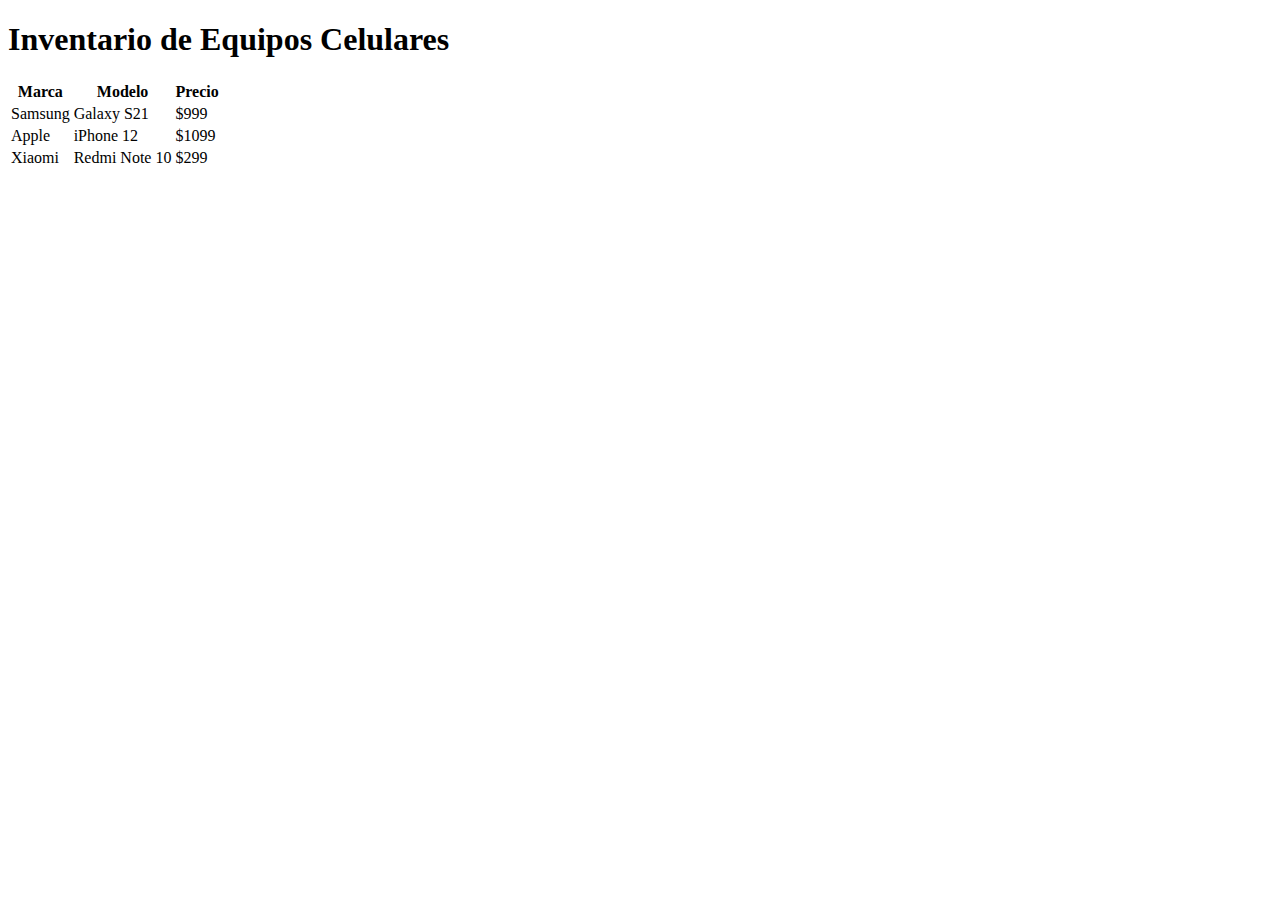
==== index.html @ ec6be2ff "Create index.html" ====
<!DOCTYPE html>
<html lang="es">
<head>
    <meta charset="UTF-8">
    <meta name="viewport" content="width=device-width, initial-scale=1.0">
    <title>Inventario de Equipos Celulares</title>
    <link rel="stylesheet" type="text/css" href="estilos.css">
</head>
<body>
    <h1>Inventario de Equipos Celulares</h1>

  <table>
    <thead>
      <tr>
        <th>Marca</th>
        <th>Modelo</th>
        <th>Precio</th>
      </tr>
    </thead>
    <tbody>
      <tr>
        <td>Samsung</td>
        <td>Galaxy S21</td>
        <td>$999</td>
      </tr>
      <tr>
        <td>Apple</td>
        <td>iPhone 12</td>
        <td>$1099</td>
      </tr>
      <tr>
        <td>Xiaomi</td>
        <td>Redmi Note 10</td>
        <td>$299</td>
      </tr>
      <!-- Agrega más filas según tus necesidades -->
    </tbody>
  </table>
</body>
</html>
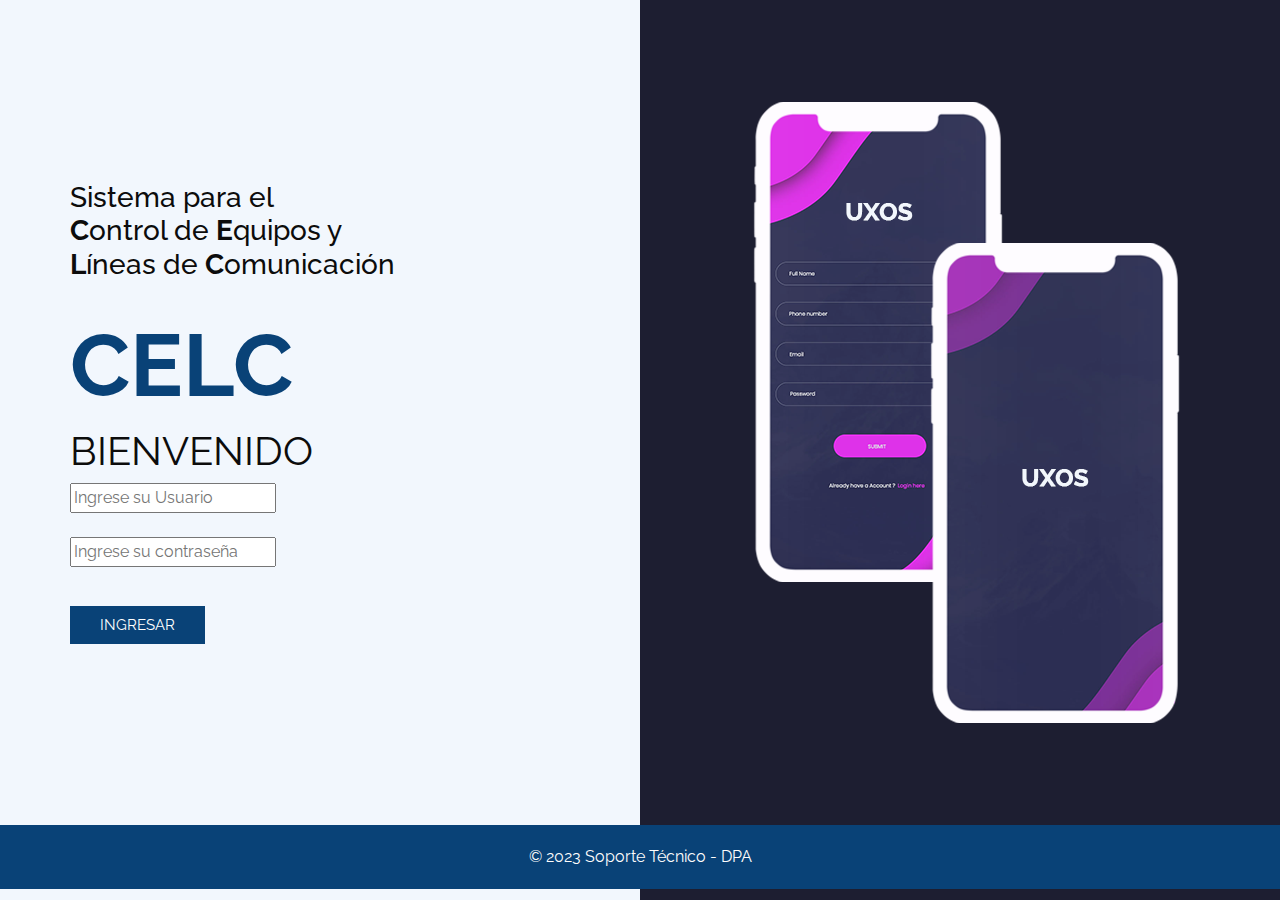
==== commit 274ffdbb: "Nuevo diseño CELC" ====
--- a/index.html
+++ b/index.html
@@ -1,40 +1,74 @@
-<!DOCTYPE html>
-<html lang="es">
-<head>
-    <meta charset="UTF-8">
-    <meta name="viewport" content="width=device-width, initial-scale=1.0">
-    <title>Inventario de Equipos Celulares</title>
-    <link rel="stylesheet" type="text/css" href="estilos.css">
-</head>
-<body>
-    <h1>Inventario de Equipos Celulares</h1>
-
-  <table>
-    <thead>
-      <tr>
-        <th>Marca</th>
-        <th>Modelo</th>
-        <th>Precio</th>
-      </tr>
-    </thead>
-    <tbody>
-      <tr>
-        <td>Samsung</td>
-        <td>Galaxy S21</td>
-        <td>$999</td>
-      </tr>
-      <tr>
-        <td>Apple</td>
-        <td>iPhone 12</td>
-        <td>$1099</td>
-      </tr>
-      <tr>
-        <td>Xiaomi</td>
-        <td>Redmi Note 10</td>
-        <td>$299</td>
-      </tr>
-      <!-- Agrega más filas según tus necesidades -->
-    </tbody>
-  </table>
-</body>
-</html>
+<!DOCTYPE html>
+<html lang="es">
+<head>
+  <!-- Basic -->
+  <meta charset="utf-8" />
+  <meta http-equiv="X-UA-Compatible" content="IE=edge" />
+  <!-- Mobile Metas -->
+  <meta name="viewport" content="width=device-width, initial-scale=1, shrink-to-fit=no" />
+
+  <title>Ingreso a CELC</title>
+
+  <!-- slider stylesheet -->
+  <link rel="stylesheet" type="text/css" href="https://cdnjs.cloudflare.com/ajax/libs/OwlCarousel2/2.1.3/assets/owl.carousel.min.css" />
+
+  <!-- bootstrap core css -->
+  <link rel="stylesheet" type="text/css" href="css/bootstrap.css" />
+
+  <!-- fonts style -->
+  <link href="https://fonts.googleapis.com/css?family=Open+Sans:400,700|Poppins:400,700|Raleway:400,700&display=swap" rel="stylesheet" />
+
+  <!-- Custom styles for this template -->
+  <link href="css/style.css" rel="stylesheet" />
+
+  <!-- responsive style -->
+  <link href="css/responsive.css" rel="stylesheet" />
+
+</head>
+<body>
+  <div class="hero_area">
+    <!-- slider section -->
+    <section class=" slider_section position-relative">
+      <div class="container">
+        <div class="row">
+          <div class="col-md-7">
+            <div class="detail-box">
+              <h3>Sistema para el<br><b>C</b>ontrol de <b>E</b>quipos y<br><b>L</b>íneas de <b>C</b>omunicación</h3><br>
+              <h1>
+                CELC
+              </h1>
+              <h2>Bienvenido</h2>
+              <div class="form_login">
+                <form action="">
+                  <input type="text" placeholder="Ingrese su Usuario"><br><br>
+                  <input type="password" placeholder="Ingrese su contraseña"><br><br>
+                  <button id="login_button" type="submit">
+                    INGRESAR
+                  </button>
+                </form>
+              </div>
+            </div>
+          </div>
+          <div class="col-md-5">
+            <div id="carouselExampleIndicators" class="carousel slide" data-ride="carousel">
+              <div class="carousel-inner">
+                <div class="carousel-item active">
+                  <div class="img-box">
+                    <img src="images/slider-img.png" alt="" />
+                  </div>
+                </div>
+            </div>
+          </div>
+        </div>
+      </div>
+    </section>
+  <!-- footer section -->
+  <section class="container-fluid footer_section">
+    <p>
+      &copy; 2023 Soporte Técnico - DPA
+    </p>
+  </section>
+  <!-- footer section -->
+</body>
+
+</html>--- a/css/style.css
+++ b/css/style.css
@@ -0,0 +1,870 @@
+
+body {
+  font-family: 'Raleway', sans-serif;
+  color: #0c0c0c;
+  background-color: #ffffff;
+}
+
+.layout_margin {
+  margin: 90px 0;
+}
+
+.layout_padding {
+  padding: 90px 0;
+}
+
+.layout_padding2 {
+  padding: 45px 0;
+}
+
+.layout_padding2-top {
+  padding-top: 45px;
+}
+
+.layout_padding2-bottom {
+  padding-bottom: 45px;
+}
+
+.layout_padding-top {
+  padding-top: 90px;
+}
+
+.layout_padding-bottom {
+  padding-bottom: 90px;
+}
+
+.heading_container h2 {
+  font-weight: bold;
+  color: #1d1e31;
+  text-align: center;
+  position: relative;
+  padding-bottom: 10px;
+}
+
+.heading_container h2::before {
+  content: "";
+  width: 100px;
+  height: 1px;
+  background-color: #094277;
+  position: absolute;
+  left: 50%;
+  -webkit-transform: translateX(-50%);
+          transform: translateX(-50%);
+  bottom: 0;
+}
+
+.hero_next_section-margin {
+  margin-top: 100px;
+}
+
+/*header section*/
+.hero_area {
+  height: 100vh;
+  position: relative;
+  background: -webkit-gradient(linear, left top, right top, color-stop(50%, #f2f7fd), color-stop(45%, #1d1e31));
+  background: linear-gradient(to right, #f2f7fd 50%, #1d1e31 45%);
+}
+
+.sub_page .hero_area {
+  height: auto;
+}
+
+.header_section .container-fluid {
+  padding-right: 25px;
+  padding-left: 25px;
+}
+
+.header_section .nav_container {
+  margin: 0 auto;
+}
+
+.custom_nav-container.navbar-expand-lg .navbar-nav .nav-link img {
+  width: 22px;
+  margin-right: 15px;
+}
+
+.custom_nav-container.navbar-expand-lg .navbar-nav .nav-link {
+  padding: 0px 25px;
+  color: #fefeff;
+  text-align: center;
+  font-family: "Roboto", sans-serif;
+}
+
+.custom_menu-btn {
+  z-index: 9;
+  position: absolute;
+  right: 15px;
+  top: 14px;
+}
+
+.custom_menu-btn button {
+  margin-top: 12px;
+  outline: none;
+  border: none;
+  background-color: transparent;
+}
+
+.custom_menu-btn span {
+  display: block;
+  width: 35px;
+  height: 5px;
+  background-color: #fff;
+  margin: 7px 0;
+  -webkit-transition: all .3s;
+  transition: all .3s;
+}
+
+.custom_menu-btn .custom_menu-btn .s-2 {
+  -webkit-transition: all .1s;
+  transition: all .1s;
+}
+
+.menu_btn-style button {
+  position: fixed;
+  right: 29px;
+  top: 14px;
+}
+
+.menu_btn-style button .s-1 {
+  -webkit-transform: rotate(45deg) translateY(17px);
+          transform: rotate(45deg) translateY(17px);
+}
+
+.menu_btn-style button .s-2 {
+  -webkit-transform: translateX(100px);
+          transform: translateX(100px);
+}
+
+.menu_btn-style button .s-3 {
+  -webkit-transform: rotate(-45deg) translateY(-17px);
+          transform: rotate(-45deg) translateY(-17px);
+}
+
+.overlay {
+  height: 100%;
+  width: 0;
+  position: fixed;
+  z-index: 1;
+  top: 0;
+  left: 0;
+  background-color: black;
+  background-color: rgba(0, 0, 0, 0.9);
+  overflow-x: hidden;
+  -webkit-transition: 0.5s;
+  transition: 0.5s;
+}
+
+.overlay .closebtn {
+  position: absolute;
+  top: 0;
+  right: 30px;
+  font-size: 60px;
+}
+
+.overlay a {
+  padding: 0px;
+  text-decoration: none;
+  font-size: 22px;
+  color: #f1f1f1;
+  display: block;
+  -webkit-transition: 0.3s;
+  transition: 0.3s;
+}
+
+.overlay-content {
+  position: relative;
+  top: 25%;
+  width: 100%;
+  text-align: center;
+  margin-top: 30px;
+}
+
+.menu_width {
+  width: 100%;
+}
+
+a,
+a:hover,
+a:focus {
+  text-decoration: none;
+}
+
+a:hover,
+a:focus {
+  color: initial;
+}
+
+.btn,
+.btn:focus {
+  outline: none !important;
+  -webkit-box-shadow: none;
+          box-shadow: none;
+}
+
+.custom_nav-container .nav_search-btn {
+  background-image: url(../images/search-icon.png);
+  background-size: 18px;
+  background-repeat: no-repeat;
+  width: 35px;
+  height: 35px;
+  padding: 0;
+  border: none;
+  margin: 0 40px 0 15px;
+  background-position: center;
+}
+
+.navbar-brand {
+  display: -webkit-box;
+  display: -ms-flexbox;
+  display: flex;
+  -webkit-box-align: center;
+      -ms-flex-align: center;
+          align-items: center;
+}
+
+.navbar-brand img {
+  width: 40px;
+  margin-right: 5px;
+}
+
+.navbar-brand span {
+  text-transform: uppercase;
+  font-size: 24px;
+  font-weight: 700;
+  color: #094277;
+  margin-top: 5px;
+}
+
+.custom_nav-container {
+  z-index: 99999;
+  padding: 15px 0;
+}
+
+.custom_nav-container .navbar-toggler {
+  outline: none;
+}
+
+.custom_nav-container .navbar-toggler .navbar-toggler-icon {
+  background-image: url(../images/menu.png);
+  background-size: 55px;
+}
+
+.quote_btn-container a {
+  display: inline-block;
+  padding: 5px 15px;
+  background-color: #fc5d35;
+  color: #f7f7f7;
+  font-size: 14px;
+  text-transform: uppercase;
+}
+
+/*end header section*/
+.slider_section {
+  display: -webkit-box;
+  display: -ms-flexbox;
+  display: flex;
+  -webkit-box-align: center;
+      -ms-flex-align: center;
+          align-items: center;
+  height: calc(100% - 75px);
+  padding: 50px 0;
+}
+
+.slider_section .row {
+  -webkit-box-align: center;
+      -ms-flex-align: center;
+          align-items: center;
+  position: unset;
+}
+
+.slider_section .row .col-md-7,
+.slider_section .row .col-md-5 {
+  position: unset;
+}
+
+.slider_section .carousel {
+  position: unset;
+}
+
+.slider_section .detail-box h2 {
+  text-transform: uppercase;
+  font-weight: normal;
+  font-size: 2.5rem;
+}
+
+.slider_section .detail-box h1 {
+  text-transform: uppercase;
+  font-weight: bold;
+  color: #094277;
+  font-size: 5.5rem;
+}
+
+.slider_section .detail-box a {
+  display: inline-block;
+  padding: 10px 60px;
+  background-color: #1d1e31;
+  color: #fefdfc;
+  border-radius: 0;
+  border: 1px solid #1d1e31;
+  text-transform: uppercase;
+  margin-top: 35px;
+}
+
+.slider_section .detail-box a:hover {
+  background-color: transparent;
+  color: #1d1e31;
+}
+
+.slider_section .img-box img {
+  height: 100%;
+}
+
+.slider_section .carousel-control-prev,
+.slider_section .carousel-control-next {
+  width: 60px;
+  height: 60px;
+  border-radius: 100%;
+  left: 50%;
+  opacity: 1;
+  -webkit-transform: translateX(-50%);
+          transform: translateX(-50%);
+  background-repeat: no-repeat;
+}
+
+.slider_section .carousel-control-prev {
+  background-color: #1d1e31;
+  top: 80px;
+  background-image: url(../images/left-arrow.png);
+  background-position: 14px center;
+}
+
+.slider_section .carousel-control-next {
+  background-color: #f2f7fd;
+  top: initial;
+  bottom: 150px;
+  background-image: url(../images/right-arrow.png);
+  background-position: 35px center;
+}
+
+.slider_section .carousel-indicators {
+  margin: 0;
+  bottom: 50%;
+  -webkit-box-orient: vertical;
+  -webkit-box-direction: normal;
+      -ms-flex-direction: column;
+          flex-direction: column;
+  left: 25px;
+  -webkit-transform: translateY(50%);
+          transform: translateY(50%);
+}
+
+.slider_section .carousel-indicators li {
+  margin: 0;
+  width: 30px;
+  height: 30px;
+  background-color: #1d1e31;
+  opacity: 1;
+}
+
+.slider_section .carousel-indicators li.active {
+  background-color: #094277;
+}
+
+#login_button {
+  background-color: #094277;
+  border: none;
+  outline: none;
+  color: #fff;
+  padding: 8px 30px;
+  margin-top: 15px;
+  font-size: 15px;
+  text-transform: uppercase;
+}
+
+.feature_section {
+  background-color: #fafafa;
+  font-family: 'Poppins', sans-serif;
+}
+
+.feature_section .box {
+  background-color: #fcfcfd;
+  padding: 15px;
+  margin: 45px 0;
+}
+
+.feature_section .box .head-box {
+  display: -webkit-box;
+  display: -ms-flexbox;
+  display: flex;
+  -webkit-box-align: center;
+      -ms-flex-align: center;
+          align-items: center;
+}
+
+.feature_section .box .head-box .img-box {
+  margin-right: 15px;
+}
+
+.feature_section .box .head-box .img-box svg {
+  width: 50px;
+  height: auto;
+  fill: #094277;
+}
+
+.feature_section .box .head-box h6 {
+  font-weight: bold;
+  font-size: 18px;
+}
+
+.feature_section .box .detail-box {
+  margin-top: 15px;
+}
+
+.feature_section .box .detail-box p {
+  margin: 0;
+  font-family: 'Open Sans', sans-serif;
+}
+
+.feature_section .box:hover {
+  background-color: #094277;
+  color: #fefdfc;
+}
+
+.feature_section .box:hover .head-box .img-box svg {
+  fill: #fefdfc;
+}
+
+.feature_section a {
+  display: inline-block;
+  padding: 10px 40px;
+  background-color: #094277;
+  color: #fefdfc;
+  border-radius: 0;
+  border: 1px solid #094277;
+}
+
+.feature_section a:hover {
+  background-color: transparent;
+  color: #094277;
+}
+
+.download_section {
+  font-family: 'Poppins', sans-serif;
+}
+
+.download_section .box {
+  background-color: #333456;
+  padding: 15px;
+  margin: 45px 0;
+  color: #fefdfc;
+}
+
+.download_section .box .head-box {
+  display: -webkit-box;
+  display: -ms-flexbox;
+  display: flex;
+  -webkit-box-align: center;
+      -ms-flex-align: center;
+          align-items: center;
+}
+
+.download_section .box .head-box .img-box {
+  margin-right: 15px;
+  width: 60px;
+  height: 60px;
+  border: 1px solid #fefdfc;
+  display: -webkit-box;
+  display: -ms-flexbox;
+  display: flex;
+  -webkit-box-pack: center;
+      -ms-flex-pack: center;
+          justify-content: center;
+  -webkit-box-align: center;
+      -ms-flex-align: center;
+          align-items: center;
+}
+
+.download_section .box .head-box .img-box img {
+  width: 30px;
+}
+
+.download_section .box .head-box h6 {
+  font-weight: bold;
+  font-size: 18px;
+}
+
+.download_section .box .detail-box {
+  margin-top: 15px;
+}
+
+.download_section .box .detail-box p {
+  margin: 0;
+  font-family: 'Open Sans', sans-serif;
+}
+
+.download_section .btn-1 {
+  display: inline-block;
+  padding: 10px 40px;
+  background-color: #094277;
+  color: #fefdfc;
+  border-radius: 0;
+  border: 1px solid #094277;
+  margin-top: 25px;
+}
+
+.download_section .btn-1:hover {
+  background-color: transparent;
+  color: #094277;
+}
+
+.download_section .btn-2 {
+  display: inline-block;
+  padding: 10px 40px;
+  background-color: #323559;
+  color: #fefdfc;
+  border-radius: 0;
+  border: 1px solid #323559;
+  margin-top: 25px;
+}
+
+.download_section .btn-2:hover {
+  background-color: transparent;
+  color: #323559;
+}
+
+.download_section .main-img-box {
+  display: -webkit-box;
+  display: -ms-flexbox;
+  display: flex;
+  -webkit-box-pack: center;
+      -ms-flex-pack: center;
+          justify-content: center;
+}
+
+.download_section .main-img-box img {
+  width: 75%;
+  -webkit-filter: drop-shadow(0px 0px 30px rgba(0, 0, 0, 0.37));
+          filter: drop-shadow(0px 0px 30px rgba(0, 0, 0, 0.37));
+}
+
+.about_section {
+  background-image: url(../images/about-bg.jpg);
+  background-size: cover;
+  background-position: center;
+  background-attachment: fixed;
+}
+
+.about_section .row {
+  -webkit-box-pack: justify;
+      -ms-flex-pack: justify;
+          justify-content: space-between;
+}
+
+.about_section .detail-box {
+  height: 550px;
+  display: -webkit-box;
+  display: -ms-flexbox;
+  display: flex;
+  -webkit-box-orient: vertical;
+  -webkit-box-direction: normal;
+      -ms-flex-direction: column;
+          flex-direction: column;
+  -webkit-box-align: start;
+      -ms-flex-align: start;
+          align-items: flex-start;
+}
+
+.about_section .detail-box.b-1 {
+  -webkit-box-pack: end;
+      -ms-flex-pack: end;
+          justify-content: flex-end;
+}
+
+.about_section .detail-box.b-1 a {
+  display: inline-block;
+  padding: 10px 40px;
+  background-color: #094277;
+  color: #fefdfc;
+  border-radius: 0;
+  border: 1px solid #094277;
+}
+
+.about_section .detail-box.b-1 a:hover {
+  background-color: transparent;
+  color: #094277;
+}
+
+.subscribe_section {
+  background-color: #f2f7fd;
+}
+
+.subscribe_section form {
+  display: -webkit-box;
+  display: -ms-flexbox;
+  display: flex;
+  -webkit-box-pack: justify;
+      -ms-flex-pack: justify;
+          justify-content: space-between;
+}
+
+.subscribe_section form input {
+  width: 69%;
+  height: 50px;
+  border: none;
+  padding-left: 15px;
+  -webkit-box-shadow: 0px 0px 12px 0px rgba(0, 0, 0, 0.12);
+  box-shadow: 0px 0px 12px 0px rgba(0, 0, 0, 0.12);
+}
+
+.subscribe_section form button {
+  width: 29%;
+  height: 50px;
+  text-transform: uppercase;
+  display: inline-block;
+  padding: 0 0;
+  background-color: #094277;
+  color: #fefdfc;
+  border-radius: 0;
+  border: 1px solid #094277;
+  font-weight: bold;
+  line-height: 50px;
+}
+
+.subscribe_section form button:hover {
+  background-color: transparent;
+  color: #094277;
+}
+
+.client_section .client_container .client-id {
+  display: -webkit-box;
+  display: -ms-flexbox;
+  display: flex;
+}
+
+.client_section .client_container .client-id .img-box {
+  width: 75px;
+  margin-right: 15px;
+}
+
+.client_section .client_container .client-id .img-box img {
+  width: 100%;
+}
+
+.client_section .client_container .client-id .name img {
+  width: 35px;
+}
+
+.client_section .client_container .client-id .name h6 {
+  color: #094277;
+  margin: 5px 0;
+  font-weight: bold;
+}
+
+.client_section .client_container .client-detail {
+  margin-top: 20px;
+}
+
+.client_section .client_container a {
+  display: inline-block;
+  padding: 10px 40px;
+  background-color: #094277;
+  color: #fefdfc;
+  border-radius: 0;
+  border: 1px solid #094277;
+}
+
+.client_section .client_container a:hover {
+  background-color: transparent;
+  color: #094277;
+}
+
+/* contact section */
+.contact_section {
+  background-color: #f2f7fd;
+}
+
+.contact_section h2 {
+  font-size: 26px;
+  color: #010103;
+  font-weight: 600;
+  font-family: 'Raleway', sans-serif;
+  margin-bottom: 35px;
+}
+
+.contact_section .row {
+  -webkit-box-align: center;
+      -ms-flex-align: center;
+          align-items: center;
+}
+
+.contact_section input {
+  border: none;
+  outline: none;
+  border-bottom: 1px solid #000;
+  width: 90%;
+  margin: 15px 0;
+  background-color: transparent;
+}
+
+.contact_section input::-webkit-input-placeholder {
+  color: #595959;
+  font-size: 14px;
+}
+
+.contact_section input:-ms-input-placeholder {
+  color: #595959;
+  font-size: 14px;
+}
+
+.contact_section input::-ms-input-placeholder {
+  color: #595959;
+  font-size: 14px;
+}
+
+.contact_section input::placeholder {
+  color: #595959;
+  font-size: 14px;
+}
+
+.contact_form-container button {
+  border: none;
+  background-color: #094277;
+  color: #fff;
+  font-size: 15px;
+  padding: 15px 45px;
+  border-radius: 30px;
+  text-transform: uppercase;
+  font-weight: bold;
+}
+
+.contact_img-box {
+  display: -webkit-box;
+  display: -ms-flexbox;
+  display: flex;
+  -webkit-box-align: center;
+      -ms-flex-align: center;
+          align-items: center;
+}
+
+.contact_img-box img {
+  width: 100%;
+}
+
+/* end contact section */
+/* info section */
+.info_section {
+  background-color: #363636;
+  color: #ffffff;
+  font-family: 'Poppins', sans-serif;
+}
+
+.info_section h5 {
+  margin-bottom: 12px;
+  font-size: 22px;
+}
+
+.info_logo-box {
+  display: -webkit-box;
+  display: -ms-flexbox;
+  display: flex;
+  -webkit-box-pack: center;
+      -ms-flex-pack: center;
+          justify-content: center;
+}
+
+.info_logo-box h2 {
+  font-weight: bold;
+  padding: 5px 35px;
+  border-bottom: 1.5px solid #094277;
+}
+
+.info_section ul {
+  padding: 0;
+}
+
+.info_section ul li {
+  list-style-type: none;
+  margin: 3px 0;
+}
+
+.info_section ul li a {
+  color: #ffffff;
+}
+
+.info_section ul li a:hover {
+  color: #094277;
+}
+
+.info_section .form_container input {
+  width: 225px;
+  height: 40px;
+  padding: 10px;
+}
+
+.info_section .form_container::-webkit-input-placeholder {
+  color: #ccc8c8;
+}
+
+.info_section .form_container:-ms-input-placeholder {
+  color: #ccc8c8;
+}
+
+.info_section .form_container::-ms-input-placeholder {
+  color: #ccc8c8;
+}
+
+.info_section .form_container::placeholder {
+  color: #ccc8c8;
+}
+
+.info_section .form_container button {
+  background-color: #094277;
+  border: none;
+  outline: none;
+  color: #fff;
+  padding: 8px 30px;
+  margin-top: 15px;
+  font-size: 15px;
+  text-transform: uppercase;
+}
+
+.social_container {
+  width: 95%;
+  margin: 0 auto;
+  border-top: 1px solid #898989;
+  padding: 25px 0;
+}
+
+.info_section .social-box {
+  margin: 0 auto;
+  width: 400px;
+  display: -webkit-box;
+  display: -ms-flexbox;
+  display: flex;
+  -webkit-box-pack: center;
+      -ms-flex-pack: center;
+          justify-content: center;
+}
+
+.info_section .social-box img {
+  width: 35px;
+  margin-right: 5px;
+}
+
+/* end info section */
+/* footer section*/
+.footer_section {
+  background-color: #094277;
+  padding: 20px;
+}
+
+.footer_section p {
+  margin: 0;
+  text-align: center;
+  color: #fefdfc;
+}
+
+.footer_section a {
+  color: #fefdfc;
+}
+/*# sourceMappingURL=style.css.map */--- a/css/responsive.css
+++ b/css/responsive.css
@@ -0,0 +1,144 @@
+@media (max-width: 1120px) {
+
+
+    .slider_section .img-box img {
+        height: auto;
+        width: 100%;
+    }
+
+    .slider_section .detail-box h1 {
+        font-size: 4.5rem;
+    }
+}
+
+@media (max-width: 992px) {
+
+    .slider_section .detail-box h1 {
+        font-size: 3.5rem;
+    }
+
+    .slider_section .detail-box h2 {
+        font-size: 2rem;
+    }
+
+    .slider_section .carousel-control-prev {
+        top: 15px;
+    }
+
+    .slider_section .carousel-control-next {
+        bottom: 75px;
+    }
+}
+
+@media (max-width: 768px) {
+    .hero_area {
+        background: linear-gradient(to bottom, #f2f7fd 50%, #1d1e31 45%);
+    }
+
+    .sub_page .hero_area {
+        background: linear-gradient(to bottom, #f2f7fd 50%, #f2f7fd 45%);
+    }
+
+    .hero_area {
+        height: auto;
+    }
+
+    .custom_menu-btn span {
+        background-color: #1d1e31;
+    }
+
+    .menu_btn-style button span {
+        background-color: #fff;
+    }
+
+    .carousel-indicators {
+        display: none;
+    }
+
+    .slider_section .img-box {
+        margin-top: 45px;
+    }
+
+    .slider_section .carousel-control-prev,
+    .slider_section .carousel-control-next {
+        display: none;
+    }
+
+    .download_section .main-img-box {
+        margin-top: 45px;
+    }
+
+    .about_section {
+        background-image: linear-gradient(rgba(255, 255, 255, .8), rgba(255, 255, 255, .8)), url("../images/about-bg.jpg");
+    }
+
+    .about_section .detail-box {
+        text-align: center;
+        height: auto;
+    }
+
+    .about_section .detail-box.b-1 a {
+        margin: 0 auto;
+    }
+
+    .about_section .detail-box.b-1 {
+        margin-bottom: 45px;
+    }
+
+    .info_section .col-md-3 {
+        padding: 20px 25px;
+        text-align: center;
+    }
+
+    .contact_img-box {
+        margin-top: 45px;
+    }
+}
+
+@media (max-width: 576px) {
+    .contact_section input {
+        width: 100%;
+    }
+
+    .info_section .social-box {
+        width: auto;
+    }
+}
+
+@media (max-width: 480px) {}
+
+@media (max-width: 400px) {
+    .slider_section .detail-box h2 {
+        font-size: 1.5rem;
+    }
+
+    .slider_section .detail-box h1 {
+        font-size: 2.5rem;
+    }
+
+    .subscribe_section form {
+        flex-direction: column;
+        align-items: center;
+    }
+
+    .subscribe_section form input {
+        width: 100%;
+        height: 45px;
+    }
+
+    .subscribe_section form button {
+        width: 150px;
+        height: 45px;
+        line-height: 45px;
+        margin-top: 25px;
+    }
+}
+
+@media (max-width: 360px) {}
+
+@media (min-width: 1200px) {
+    .container {
+        max-width: 1170px;
+    }
+
+}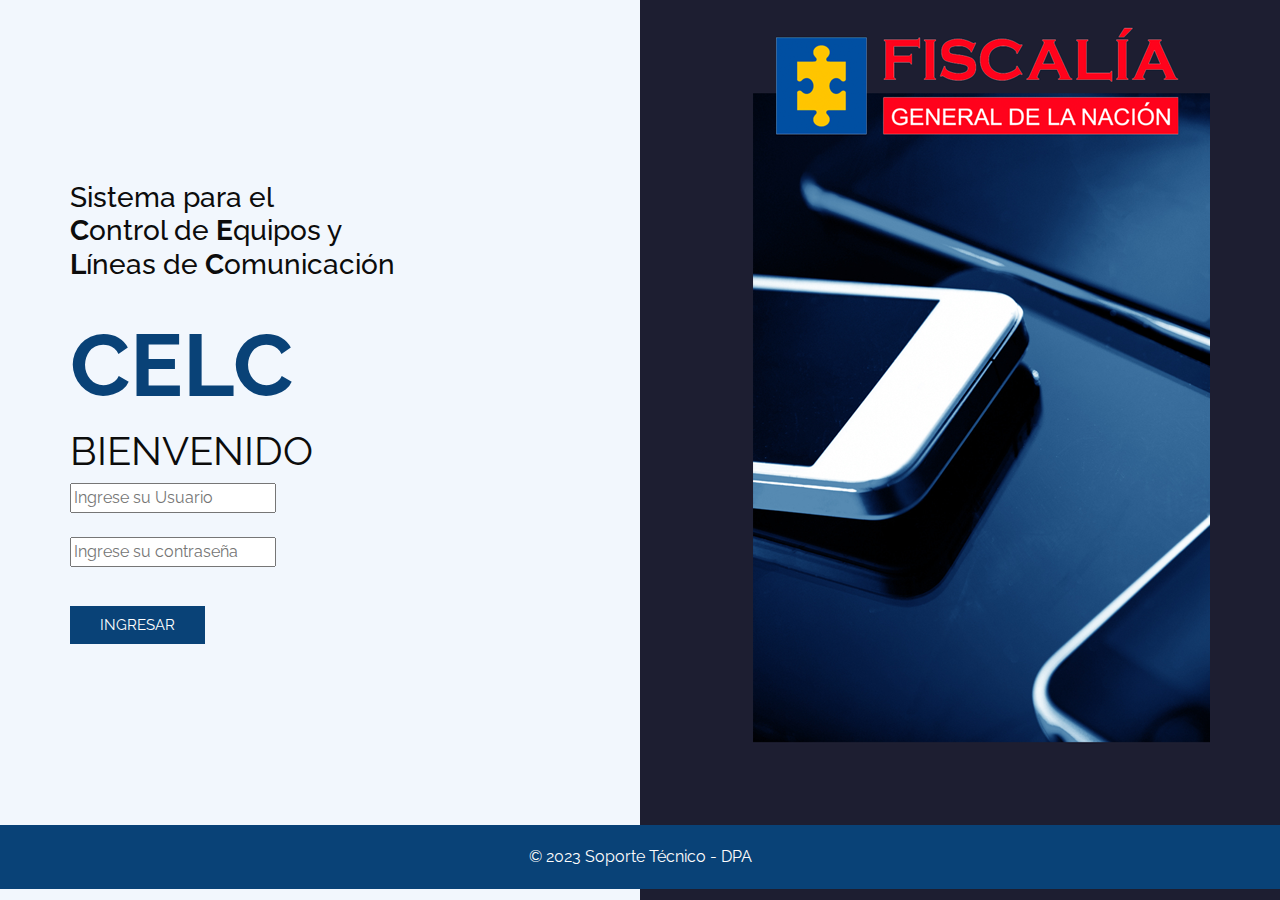
==== commit 3039772f: "Nuevo Pull" ====
--- a/index.html
+++ b/index.html
@@ -1,74 +1,74 @@
-<!DOCTYPE html>
-<html lang="es">
-<head>
-  <!-- Basic -->
-  <meta charset="utf-8" />
-  <meta http-equiv="X-UA-Compatible" content="IE=edge" />
-  <!-- Mobile Metas -->
-  <meta name="viewport" content="width=device-width, initial-scale=1, shrink-to-fit=no" />
-
-  <title>Ingreso a CELC</title>
-
-  <!-- slider stylesheet -->
-  <link rel="stylesheet" type="text/css" href="https://cdnjs.cloudflare.com/ajax/libs/OwlCarousel2/2.1.3/assets/owl.carousel.min.css" />
-
-  <!-- bootstrap core css -->
-  <link rel="stylesheet" type="text/css" href="css/bootstrap.css" />
-
-  <!-- fonts style -->
-  <link href="https://fonts.googleapis.com/css?family=Open+Sans:400,700|Poppins:400,700|Raleway:400,700&display=swap" rel="stylesheet" />
-
-  <!-- Custom styles for this template -->
-  <link href="css/style.css" rel="stylesheet" />
-
-  <!-- responsive style -->
-  <link href="css/responsive.css" rel="stylesheet" />
-
-</head>
-<body>
-  <div class="hero_area">
-    <!-- slider section -->
-    <section class=" slider_section position-relative">
-      <div class="container">
-        <div class="row">
-          <div class="col-md-7">
-            <div class="detail-box">
-              <h3>Sistema para el<br><b>C</b>ontrol de <b>E</b>quipos y<br><b>L</b>íneas de <b>C</b>omunicación</h3><br>
-              <h1>
-                CELC
-              </h1>
-              <h2>Bienvenido</h2>
-              <div class="form_login">
-                <form action="">
-                  <input type="text" placeholder="Ingrese su Usuario"><br><br>
-                  <input type="password" placeholder="Ingrese su contraseña"><br><br>
-                  <button id="login_button" type="submit">
-                    INGRESAR
-                  </button>
-                </form>
-              </div>
-            </div>
-          </div>
-          <div class="col-md-5">
-            <div id="carouselExampleIndicators" class="carousel slide" data-ride="carousel">
-              <div class="carousel-inner">
-                <div class="carousel-item active">
-                  <div class="img-box">
-                    <img src="images/slider-img.png" alt="" />
-                  </div>
-                </div>
-            </div>
-          </div>
-        </div>
-      </div>
-    </section>
-  <!-- footer section -->
-  <section class="container-fluid footer_section">
-    <p>
-      &copy; 2023 Soporte Técnico - DPA
-    </p>
-  </section>
-  <!-- footer section -->
-</body>
-
+<!DOCTYPE html>
+<html lang="es">
+<head>
+  <!-- Basic -->
+  <meta charset="utf-8" />
+  <meta http-equiv="X-UA-Compatible" content="IE=edge" />
+  <!-- Mobile Metas -->
+  <meta name="viewport" content="width=device-width, initial-scale=1, shrink-to-fit=no" />
+
+  <title>Ingreso a CELC</title>
+
+  <!-- slider stylesheet -->
+  <link rel="stylesheet" type="text/css" href="https://cdnjs.cloudflare.com/ajax/libs/OwlCarousel2/2.1.3/assets/owl.carousel.min.css" />
+
+  <!-- bootstrap core css -->
+  <link rel="stylesheet" type="text/css" href="css/bootstrap.css" />
+
+  <!-- fonts style -->
+  <link href="https://fonts.googleapis.com/css?family=Open+Sans:400,700|Poppins:400,700|Raleway:400,700&display=swap" rel="stylesheet" />
+
+  <!-- Custom styles for this template -->
+  <link href="css/style.css" rel="stylesheet" />
+
+  <!-- responsive style -->
+  <link href="css/responsive.css" rel="stylesheet" />
+
+</head>
+<body>
+  <div class="hero_area">
+    <!-- slider section -->
+    <section class=" slider_section position-relative">
+      <div class="container">
+        <div class="row">
+          <div class="col-md-7">
+            <div class="detail-box">
+              <h3>Sistema para el<br><b>C</b>ontrol de <b>E</b>quipos y<br><b>L</b>íneas de <b>C</b>omunicación</h3><br>
+              <h1>
+                CELC
+              </h1>
+              <h2>Bienvenido</h2>
+              <div class="form_login">
+                <form action="">
+                  <input type="text" placeholder="Ingrese su Usuario"><br><br>
+                  <input type="password" placeholder="Ingrese su contraseña"><br><br>
+                  <button id="login_button" type="submit">
+                    INGRESAR
+                  </button>
+                </form>
+              </div>
+            </div>
+          </div>
+          <div class="col-md-5">
+            <div id="carouselExampleIndicators" class="carousel slide" data-ride="carousel">
+              <div class="carousel-inner">
+                <div class="carousel-item active">
+                  <div class="img-box">
+                    <img src="images/slider-img.png" alt="" />
+                  </div>
+                </div>
+            </div>
+          </div>
+        </div>
+      </div>
+    </section>
+  <!-- footer section -->
+  <section class="container-fluid footer_section">
+    <p>
+      &copy; 2023 Soporte Técnico - DPA
+    </p>
+  </section>
+  <!-- footer section -->
+</body>
+
 </html>